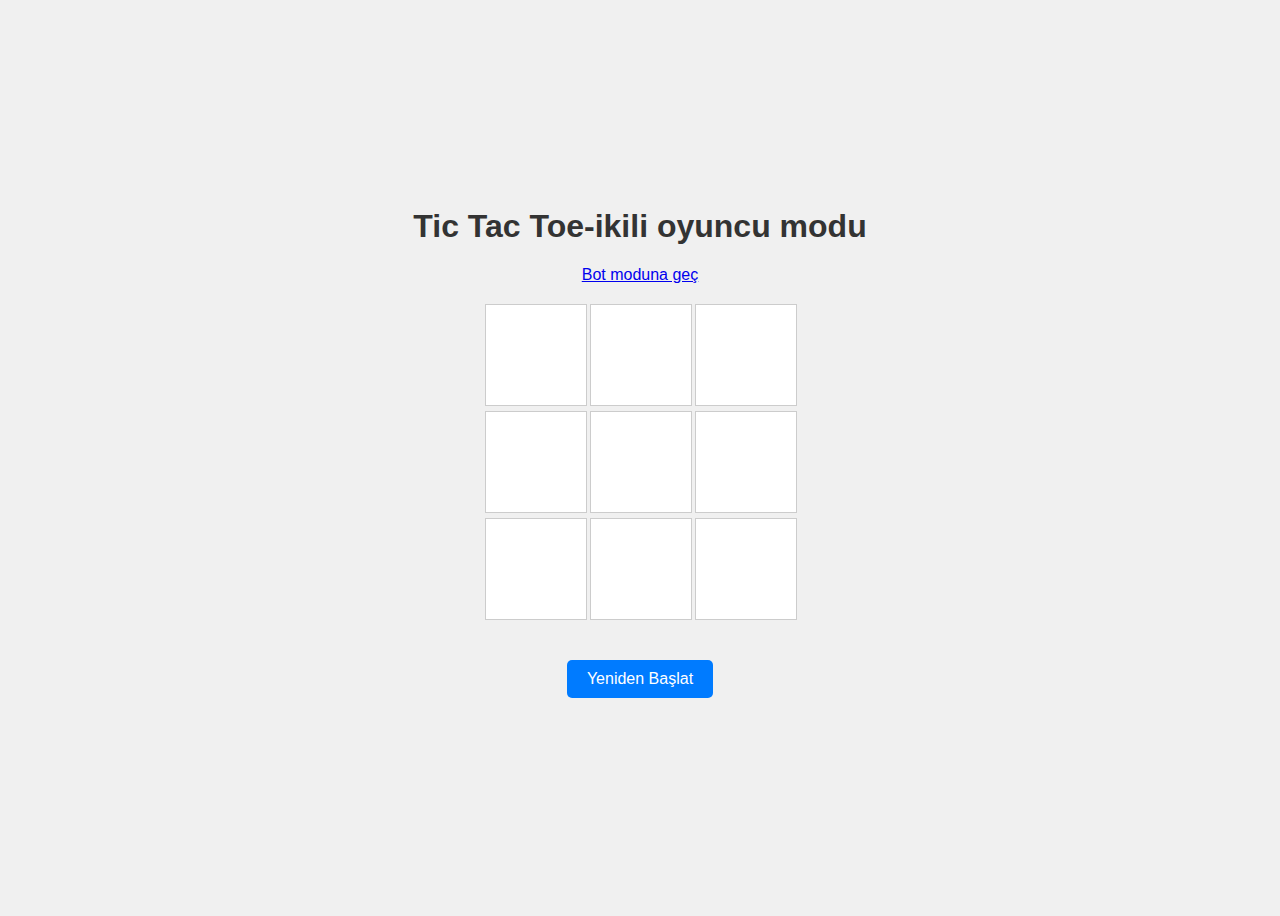
==== index.html @ e7d64960 "Add files via upload" ====
<!DOCTYPE html>
<html lang="tr">
<head>
<meta charset="UTF-8">
<meta name="viewport" content="width=device-width, initial-scale=1.0">
<title>Tic Tac Toe</title>
<link rel="stylesheet" href="style.css">
</head>
<body>
<div class="container">
  <h1>Tic Tac Toe-ikili oyuncu modu</h1>
  <a href="index2.html">Bot moduna geç</a>
  
  <div id="board" class="board">
    <div class="cell" onclick="handleClick(0)"></div>
    <div class="cell" onclick="handleClick(1)"></div>
    <div class="cell" onclick="handleClick(2)"></div>
    <div class="cell" onclick="handleClick(3)"></div>
    <div class="cell" onclick="handleClick(4)"></div>
    <div class="cell" onclick="handleClick(5)"></div>
    <div class="cell" onclick="handleClick(6)"></div>
    <div class="cell" onclick="handleClick(7)"></div>
    <div class="cell" onclick="handleClick(8)"></div>
  </div>
  <button onclick="resetGame()">Yeniden Başlat</button>
  <p id="message"></p>
</div>
<script src="script.js"></script>
</body>
</html>
---- style.css ----
body {
  background-color: #f0f0f0;
  font-family: 'Arial', sans-serif;
}

.container {
  text-align: center;
  display: flex;
  flex-direction: column;
  justify-content: center;
  align-items: center;
  height: 100vh;
}

h1 {
  color: #333;
}

.board {
  display: grid;
  grid-template-columns: repeat(3, 100px);
  gap: 5px;
  margin: 20px auto;
}

.cell {
  width: 100px;
  height: 100px;
  border: 1px solid #ccc;
  display: flex;
  justify-content: center;
  align-items: center;
  font-size: 36px;
  cursor: pointer;
  background-color: #fff;
}

.cell:hover {
  background-color: #ddd;
}

button {
  margin-top: 20px;
  padding: 10px 20px;
  font-size: 16px;
  cursor: pointer;
  background-color: #007bff;
  color: #fff;
  border: none;
  border-radius: 5px;
}

button:hover {
  background-color: #0056b3;
}
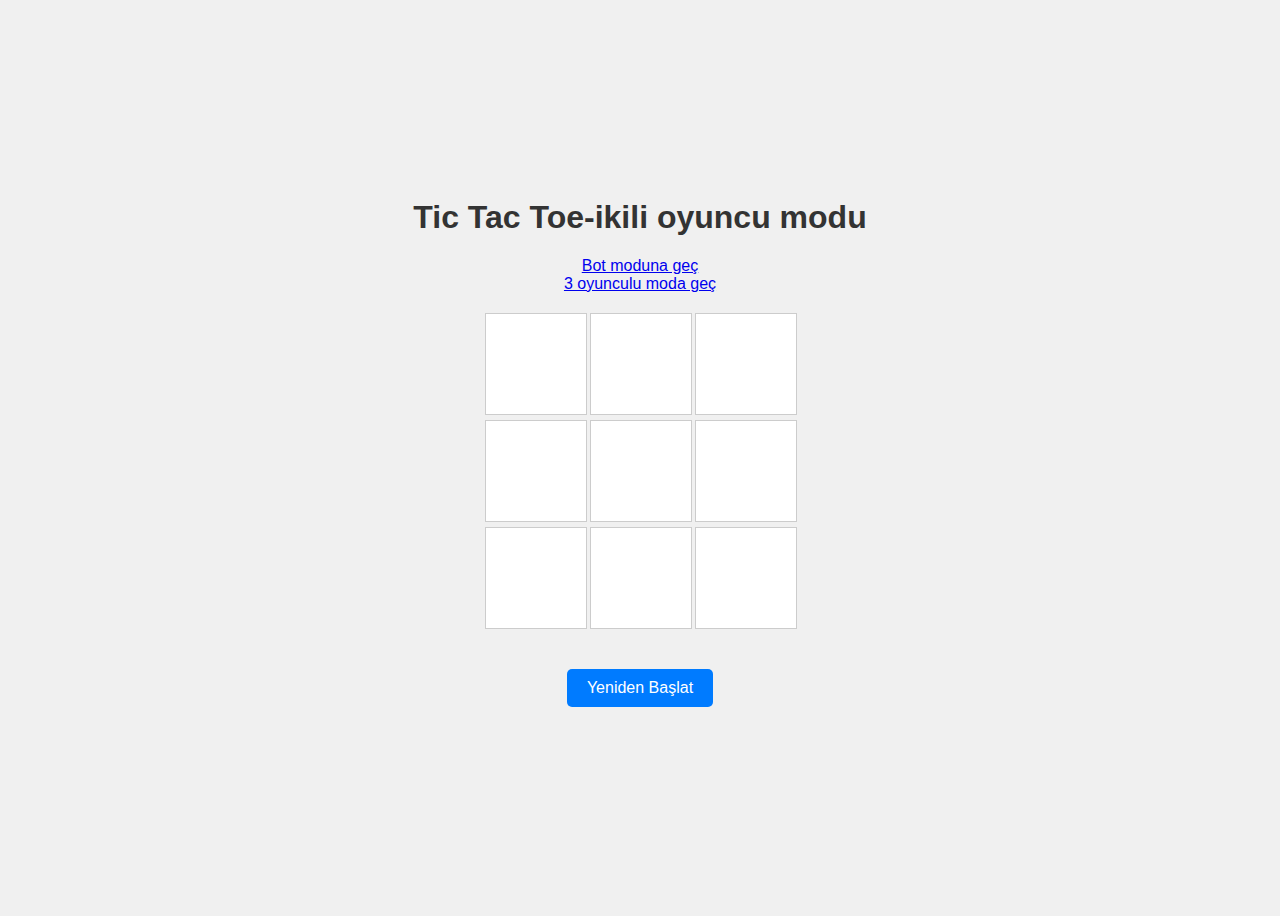
==== commit a8f00776: "Update index.html" ====
--- a/index.html
+++ b/index.html
@@ -10,6 +10,8 @@
 <div class="container">
   <h1>Tic Tac Toe-ikili oyuncu modu</h1>
   <a href="index2.html">Bot moduna geç</a>
+  <a href="index3.html">3 oyunculu moda geç</a>
+ 
   
   <div id="board" class="board">
     <div class="cell" onclick="handleClick(0)"></div>
@@ -27,4 +29,4 @@
 </div>
 <script src="script.js"></script>
 </body>
-</html>+</html>
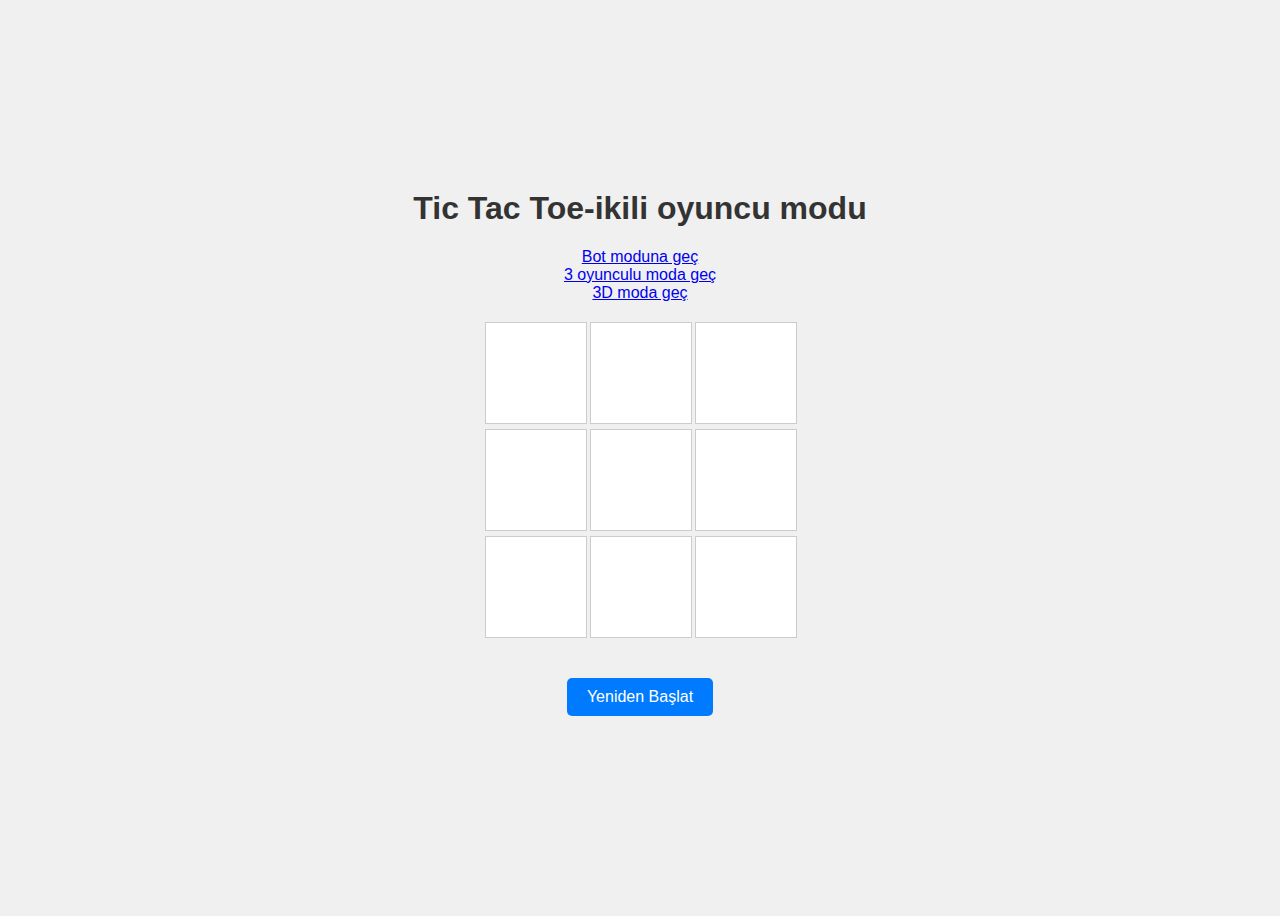
==== commit 8a58f82e: "Update index.html" ====
--- a/index.html
+++ b/index.html
@@ -11,6 +11,8 @@
   <h1>Tic Tac Toe-ikili oyuncu modu</h1>
   <a href="index2.html">Bot moduna geç</a>
   <a href="index3.html">3 oyunculu moda geç</a>
+  <a href="index4.html">3D moda geç</a>
+  
  
   
   <div id="board" class="board">
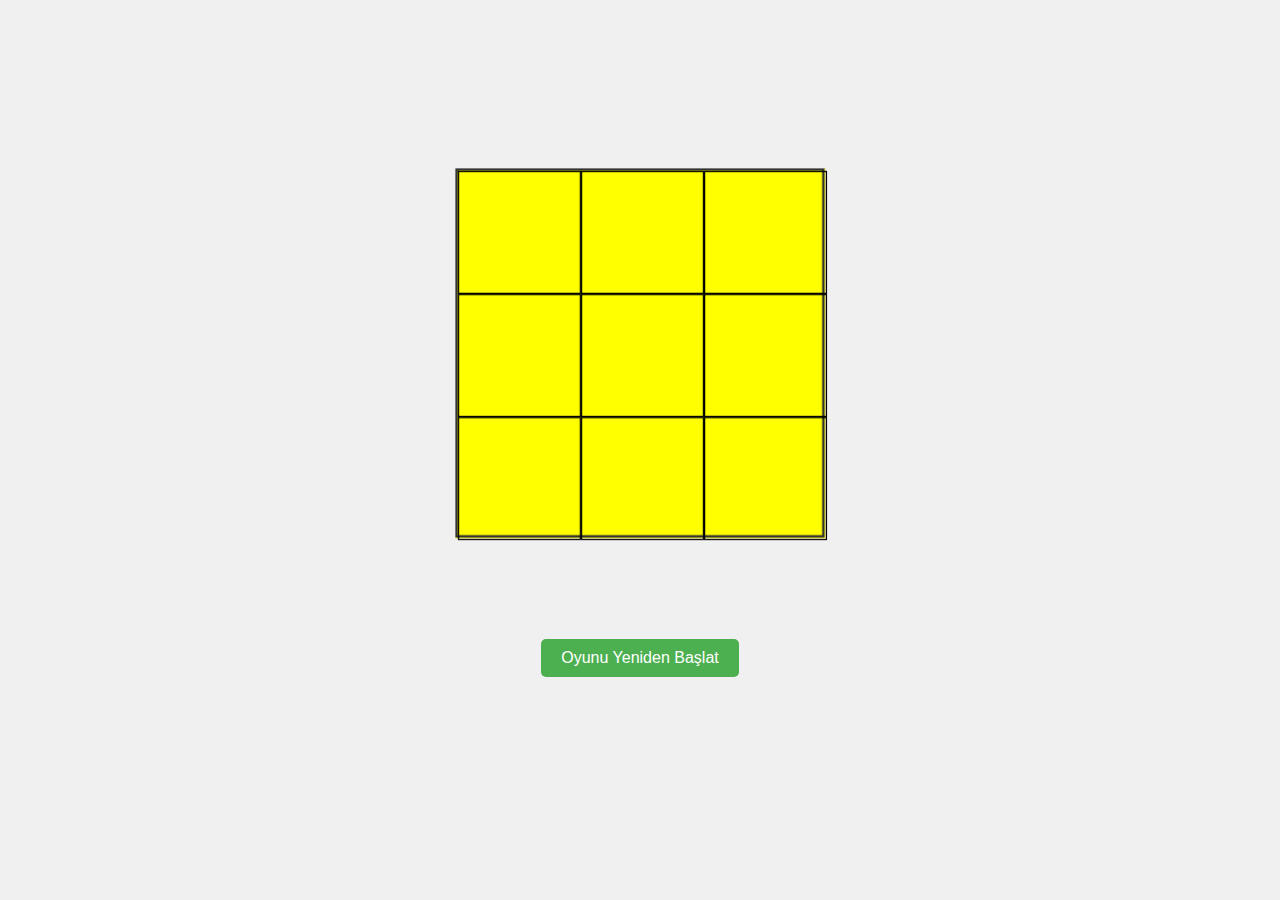
==== commit 31c0bd8c: "Add files via upload" ====
--- a/index.html
+++ b/index.html
@@ -1,34 +1,428 @@
 <!DOCTYPE html>
-<html lang="tr">
+<html lang="en">
 <head>
-<meta charset="UTF-8">
-<meta name="viewport" content="width=device-width, initial-scale=1.0">
-<title>Tic Tac Toe</title>
-<link rel="stylesheet" href="style.css">
+    <meta charset="UTF-8">
+    <meta name="viewport" content="width=device-width, initial-scale=1.0">
+    <title>Dynamic 3D Tic-Tac-Toe Cube</title>
+    <style>
+        
+  body {
+            font-family: Arial, sans-serif;
+            display: flex;
+            justify-content: center;
+            align-items: center;
+            height: 100vh;
+            margin: 0;
+            background-color: #f0f0f0;
+            perspective: 800px;
+            flex-direction: column; /* İçeriği dikey olarak merkeze hizala */
+        }
+
+        .cube-container {
+            width: 300px;
+            height: 300px;
+            position: relative;
+            perspective: 800px;
+            margin-bottom: 100px;
+        }
+
+        .cube {
+            width: 100%;
+            height: 100%;
+            position: absolute;
+            transform-style: preserve-3d;
+            transform-origin: center;
+        }
+
+        .cube-face {
+            width: 300px;
+            height: 300px;
+            position: absolute;
+            border: 2px solid #333;
+            box-sizing: border-box;
+            display: grid;
+            grid-template-columns: repeat(3, 1fr);
+            grid-template-rows: repeat(3, 1fr);
+            font-size: 48px;
+            background-color: rgba(255, 255, 255, 0.7);
+            backface-visibility: hidden;
+            transform-style: preserve-3d;
+        }
+
+        .front  { transform: translateZ(150px); }
+        .back   { transform: rotateY(180deg) translateZ(150px); }
+        .top    { transform: rotateX(90deg) translateZ(150px); }
+        .bottom { transform: rotateX(-90deg) translateZ(150px); }
+        .left   { transform: rotateY(-90deg) translateZ(150px); }
+        .right  { transform: rotateY(90deg) translateZ(150px); }
+
+        .cell {
+            display: flex;
+            justify-content: center;
+            align-items: center;
+            border: 1px solid black;
+            cursor: pointer;
+            font-size: 36px;
+            height: 98px;
+            width: 98px;
+        }
+
+        .front { background-color: yellow; }
+        .back { background-color: blue; }
+        .top { background-color: green; }
+        .bottom { background-color: orange; }
+        .left { background-color: pink; }
+        .right { background-color: purple; }
+
+        /* P elementi ve buton için stil */
+        #result {
+            text-align: center;
+            margin-top: 20px;
+        }
+
+        button {
+            padding: 10px 20px;
+            font-size: 16px;
+            cursor: pointer;
+            background-color: #4CAF50;
+            color: white;
+            border: none;
+            border-radius: 5px;
+            margin-bottom: 20px; /* Butonun altına boşluk bırak */
+        }
+
+        button:hover {
+            background-color: #45a049;
+        }
+    </style>
 </head>
 <body>
-<div class="container">
-  <h1>Tic Tac Toe-ikili oyuncu modu</h1>
-  <a href="index2.html">Bot moduna geç</a>
-  <a href="index3.html">3 oyunculu moda geç</a>
-  <a href="index4.html">3D moda geç</a>
+    <div class="cube-container">
+        <div class="cube" id="myCube">
+            <div class="cube-face front"></div>
+            <div class="cube-face back"></div>
+            <div class="cube-face top"></div>
+            <div class="cube-face bottom"></div>
+            <div class="cube-face left"></div>
+            <div class="cube-face right"></div>
+        </div>
+    </div>
+  <p id="result"></p>
   
- 
-  
-  <div id="board" class="board">
-    <div class="cell" onclick="handleClick(0)"></div>
-    <div class="cell" onclick="handleClick(1)"></div>
-    <div class="cell" onclick="handleClick(2)"></div>
-    <div class="cell" onclick="handleClick(3)"></div>
-    <div class="cell" onclick="handleClick(4)"></div>
-    <div class="cell" onclick="handleClick(5)"></div>
-    <div class="cell" onclick="handleClick(6)"></div>
-    <div class="cell" onclick="handleClick(7)"></div>
-    <div class="cell" onclick="handleClick(8)"></div>
-  </div>
-  <button onclick="resetGame()">Yeniden Başlat</button>
-  <p id="message"></p>
-</div>
-<script src="script.js"></script>
+<button onclick="restartGame()">Oyunu Yeniden Başlat</button>
+    <script>
+      // Her yüzün içine 3x3'lük bir tahta oluştur
+    let faces = document.querySelectorAll('.cube-face');
+    faces.forEach(face => {
+        for (let i = 0; i < 3; i++) {
+            const row = document.createElement('div');
+            row.className = 'row';
+            for (let j = 0; j < 3; j++) {
+                const cell = document.createElement('div');
+                cell.className = 'cell';
+                cell.dataset.row = i;
+                cell.dataset.col = j;
+              cell.style.height="98px"
+              cell.style.width="98px"
+                cell.textContent = ''; // İlk başta hücreler boş olacak
+                row.appendChild(cell);
+            }
+            face.appendChild(row);
+        }
+    });
+// Tictactoe oyun tahtası (3x3x3'lük küp)
+// Tictactoe oyun tahtası (3 boyutlu küp)
+      let resultp = document.getElementById("result");
+let board = [
+  [
+    ['', '', ''], // Yüz 1, 1. satır
+    ['', '', ''],
+    ['', '', '']
+  ],
+  [
+    ['', '', ''], // Yüz 2, 1. satır
+    ['', '', ''],
+    ['', '', '']
+  ],
+  [
+    ['', '', ''], // Yüz 3, 1. satır
+    ['', '', ''],
+    ['', '', '']
+  ],
+  [
+    ['', '', ''], // Yüz 4, 1. satır
+    ['', '', ''],
+    ['', '', '']
+  ],
+  [
+    ['', '', ''], // Yüz 5, 1. satır
+    ['', '', ''],
+    ['', '', '']
+  ],
+  [
+    ['', '', ''], // Yüz 6, 1. satır
+    ['', '', ''],
+    ['', '', '']
+  ]
+];
+
+
+
+
+// Oyuncuları temsil eden taşlar
+let currentplayer = 'X';
+
+function checkWinner(player) {
+  // 6 yüz için döngü
+  for (let faceIndex = 0; faceIndex < 6; faceIndex++) {
+    // Her yüz için sırayla satır ve sütun kontrolü
+    for (let row = 0; row < 3; row++) {
+      for (let col = 0; col < 3; col++) {
+        // Yatay kontrol
+        if (board[faceIndex][row][0] === player && 
+            board[faceIndex][row][1] === player &&
+            board[faceIndex][row][2] === player) {
+          return true; // Kazanma durumu
+        }
+
+        // Dikey kontrol
+        if (board[faceIndex][0][col] === player && 
+            board[faceIndex][1][col] === player &&
+            board[faceIndex][2][col] === player) {
+          return true; // Kazanma durumu
+        }
+
+        // Derinlik kontrol
+        if (board[faceIndex][0][0] === player && 
+            board[faceIndex][1][0] === player &&
+            board[faceIndex][2][0] === player) {
+          return true; // Kazanma durumu
+        }
+      }
+    }
+
+    // Çapraz kontrol
+    if (board[faceIndex][0][0] === player && 
+        board[faceIndex][1][1] === player &&
+        board[faceIndex][2][2] === player) {
+      return true; // Kazanma durumu
+    }
+
+    if (board[faceIndex][0][2] === player && 
+        board[faceIndex][1][1] === player &&
+        board[faceIndex][2][0] === player) {
+      return true; // Kazanma durumu
+    }
+
+    // 6 yüz için kontrol edildikten sonra diğer yüzleri kontrol et
+    // ... (Mevcut kod bloğu) ... 
+
+// İki yüz kombinasyonlarını kontrol et
+const adjacentFaces = [
+  [0, 1], [0, 4], [0, 5], [1, 2], [1, 3], [2, 5], [3, 5], [4, 2] // Her iki rakam, iki farklı yüzü temsil ediyor
+];
+
+// İki yüz için döngü
+for (const pair of adjacentFaces) {
+  const face1 = pair[0];
+  const face2 = pair[1];
+
+  // İki yüz için sırayla satır ve sütun kontrol et
+  for (let row = 0; row < 3; row++) {
+    for (let col = 0; col < 3; col++) {
+      // Yatay kontrol (her yüz için ayrı ayrı)
+      if (board[face1][row][col] === player && board[face2][row][col] === player &&
+          board[face1][row][col+1] === player && board[face2][row][col+1] === player &&
+          board[face1][row][col+2] === player && board[face2][row][col+2] === player) {
+        return true; // Kazanma durumu
+      }
+
+      // Dikey kontrol (her yüz için ayrı ayrı)
+      if (board[face1][row][col] === player && board[face2][row][col] === player &&
+          board[face1][row+1][col] === player && board[face2][row+1][col] === player &&
+          board[face1][row+2][col] === player && board[face2][row+2][col] === player) {
+        return true; // Kazanma durumu
+      }
+
+      // Derinlik kontrol (her yüz için ayrı ayrı)
+      if (board[face1][row][col] === player && board[face2][row][col] === player &&
+          board[face1][row][col+1] === player && board[face2][row][col+1] === player &&
+          board[face1][row][col+2] === player && board[face2][row][col+2] === player) {
+        return true; // Kazanma durumu
+      }
+    }
+  }
+}
+
+// ... (Mevcut kod bloğu) ...
+  }
+
+  // Kazanan yoksa
+  return false;
+}
+
+// Tıklama olayını dinleyen fonksiyon
+// Tıklama olayını dinleyen fonksiyon
+// Beraberlik durumunu kontrol eden fonksiyon
+function checkDraw() {
+    // Tüm hücreleri kontrol et
+    let isDraw = true;
+    for (let yuz = 0; yuz < 6; yuz++) {
+        for (let i = 0; i < 3; i++) {
+            for (let j = 0; j < 3; j++) {
+                if (board[yuz][i][j] === "") {
+                    isDraw = false;
+                    break; // Boş hücre bulundu, beraberlik yok
+                }
+            }
+            if (!isDraw) {
+                break;
+            }
+        }
+        if (!isDraw) {
+            break;
+        }
+    }
+
+    if (isDraw) {
+        resultp.textContent = `Oyun berabere!`;
+        cells.forEach(cell => {
+            cell.removeEventListener('click', tiklama);
+        });
+        return true; // Oyun berabere
+    }
+
+    return false; // Oyun devam ediyor
+}
+
+// Tıklama olayını dinleyen fonksiyon
+function tiklama(event) {
+    const cell = event.target; // Tıklanan hücreyi al
+
+    // Hücrenin bulunduğu satır ve sütun bilgilerini al
+    const row = parseInt(cell.dataset.row);
+    const col = parseInt(cell.dataset.col);
+
+    // Hücrenin bulunduğu yüzü (face) bilgisini al
+    const face = cell.parentElement.parentElement;
+    const faceIndex = Array.from(face.parentNode.children).indexOf(face);
+
+    // Hücrenin içinde bulunduğu yüzün indeksini yüz (face) olarak al
+    const yuz = faceIndex;
+
+    // Hücre boş mu kontrol et
+    if (board[yuz][row][col] === "") {
+        board[yuz][row][col] = currentplayer; // Hücre boşsa X atama
+
+        // Hücre içeriğini güncelle (X simgesini göster)
+        cell.textContent = currentplayer;
+        cell.style.color = 'white'; // X rengini mavi yapabilirsiniz, istediğiniz rengi seçebilirsiniz
+        
+        // Kazananı kontrol et
+        if (checkWinner(currentplayer)) {
+            resultp.textContent = `Oyuncu ${currentplayer} kazandı!`;
+            cells.forEach(cell => {
+                cell.removeEventListener('click', tiklama);
+            });
+            return; // Oyunu durdur
+        }
+
+        // Beraberlik kontrolü
+        if (checkDraw()) {
+            return; // Oyunu durdur
+        }
+
+        // Sıradaki oyuncuyu değiştir
+        currentplayer = currentplayer === 'X' ? 'O' : 'X';
+        resultp.textContent = `Oyuncu ${currentplayer} hamlesini yapıyor`;
+    }
+}
+
+// Tüm hücrelere tıklama olayı için event listener ekleme
+const cells = document.querySelectorAll('.cell');
+cells.forEach(cell => {
+    cell.addEventListener('click', tiklama);
+});
+      // Yeniden başlatma (restart) fonksiyonu
+function restartGame() {
+    // Oyun tahtasını sıfırla (board'u temizle)
+    board = [
+        [['', '', ''], ['', '', ''], ['', '', '']], // Yüz 1
+        [['', '', ''], ['', '', ''], ['', '', '']], // Yüz 2
+        [['', '', ''], ['', '', ''], ['', '', '']], // Yüz 3
+        [['', '', ''], ['', '', ''], ['', '', '']], // Yüz 4
+        [['', '', ''], ['', '', ''], ['', '', '']], // Yüz 5
+        [['', '', ''], ['', '', ''], ['', '', '']]  // Yüz 6
+    ];
+
+    // Tüm hücreleri temizle (text içeriğini boşalt)
+    cells.forEach(cell => {
+        cell.textContent = '';
+        cell.style.color = ''; // Renk stilini sıfırla
+    });
+
+    // Tüm hücrelere tıklama olaylarını yeniden ekle
+    cells.forEach(cell => {
+        cell.addEventListener('click', tiklama);
+    });
+
+    // Oyuncu sırasını başlangıç durumuna (X) geri getir
+    currentplayer = 'X';
+}
+      const cube = document.querySelector('.cube');
+        let lastX = 0;
+        let lastY = 0;
+
+        // Fare tekerleği (wheel) olayını dinleyen fonksiyon
+        function handleWheel(event) {
+            const deltaY = event.deltaY;
+            const deltaX = event.deltaX;
+
+            // Yatay eksende dönüş (sağa/sola kaydırma)
+            if (deltaX !== 0) {
+                cube.style.transform += `rotateY(${deltaX}deg)`;
+            }
+            // Dikey eksende dönüş (yukarı/aşağı kaydırma)
+            if (deltaY !== 0) {
+                cube.style.transform += `rotateX(${-deltaY}deg)`;
+            }
+        }
+
+        // Dokunmatik ekran parmak kaydırma (touchmove) olayını dinleyen fonksiyon
+        function handleTouchMove(event) {
+            const currentX = event.touches[0].clientX;
+            const currentY = event.touches[0].clientY;
+
+            // Yatay eksende dönüş (sağa/sola kaydırma)
+            const deltaX = currentX - lastX;
+            if (deltaX !== 0) {
+                cube.style.transform += `rotateY(${deltaX}deg)`;
+            }
+
+            // Dikey eksende dönüş (yukarı/aşağı kaydırma)
+            const deltaY = currentY - lastY;
+            if (deltaY !== 0) {
+                cube.style.transform += `rotateX(${-deltaY}deg)`;
+            }
+
+            // Son konumu güncelle
+            lastX = currentX;
+            lastY = currentY;
+        }
+
+        // Fare tekerleği (wheel) olayını dinleyen event listener ekleme
+        document.addEventListener('wheel', handleWheel);
+
+        // Dokunmatik ekran parmak kaydırma (touchmove) olayını dinleyen event listener ekleme
+        document.addEventListener('touchmove', handleTouchMove);
+
+        // Dokunmatik ekran parmak kaldırma (touchend) olayını dinleyen event listener ekleme
+        document.addEventListener('touchend', () => {
+            // Son konumu sıfırla
+            lastX = 0;
+            lastY = 0;
+        });
+
+    </script>
 </body>
-</html>
+</html>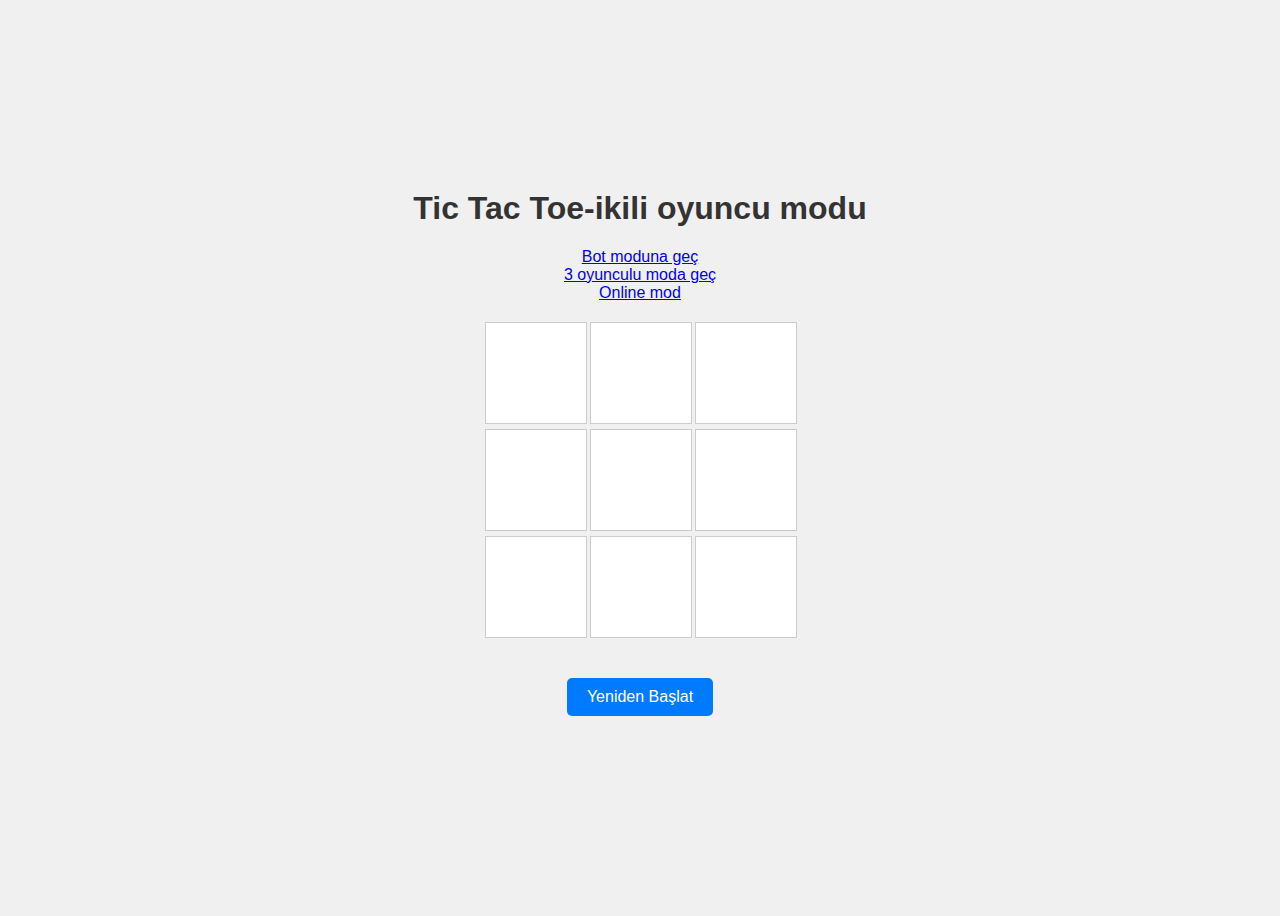
==== commit 8d5746e9: "Add files via upload" ====
--- a/index.html
+++ b/index.html
@@ -1,428 +1,32 @@
 <!DOCTYPE html>
-<html lang="en">
+<html lang="tr">
 <head>
-    <meta charset="UTF-8">
-    <meta name="viewport" content="width=device-width, initial-scale=1.0">
-    <title>Dynamic 3D Tic-Tac-Toe Cube</title>
-    <style>
-        
-  body {
-            font-family: Arial, sans-serif;
-            display: flex;
-            justify-content: center;
-            align-items: center;
-            height: 100vh;
-            margin: 0;
-            background-color: #f0f0f0;
-            perspective: 800px;
-            flex-direction: column; /* İçeriği dikey olarak merkeze hizala */
-        }
-
-        .cube-container {
-            width: 300px;
-            height: 300px;
-            position: relative;
-            perspective: 800px;
-            margin-bottom: 100px;
-        }
-
-        .cube {
-            width: 100%;
-            height: 100%;
-            position: absolute;
-            transform-style: preserve-3d;
-            transform-origin: center;
-        }
-
-        .cube-face {
-            width: 300px;
-            height: 300px;
-            position: absolute;
-            border: 2px solid #333;
-            box-sizing: border-box;
-            display: grid;
-            grid-template-columns: repeat(3, 1fr);
-            grid-template-rows: repeat(3, 1fr);
-            font-size: 48px;
-            background-color: rgba(255, 255, 255, 0.7);
-            backface-visibility: hidden;
-            transform-style: preserve-3d;
-        }
-
-        .front  { transform: translateZ(150px); }
-        .back   { transform: rotateY(180deg) translateZ(150px); }
-        .top    { transform: rotateX(90deg) translateZ(150px); }
-        .bottom { transform: rotateX(-90deg) translateZ(150px); }
-        .left   { transform: rotateY(-90deg) translateZ(150px); }
-        .right  { transform: rotateY(90deg) translateZ(150px); }
-
-        .cell {
-            display: flex;
-            justify-content: center;
-            align-items: center;
-            border: 1px solid black;
-            cursor: pointer;
-            font-size: 36px;
-            height: 98px;
-            width: 98px;
-        }
-
-        .front { background-color: yellow; }
-        .back { background-color: blue; }
-        .top { background-color: green; }
-        .bottom { background-color: orange; }
-        .left { background-color: pink; }
-        .right { background-color: purple; }
-
-        /* P elementi ve buton için stil */
-        #result {
-            text-align: center;
-            margin-top: 20px;
-        }
-
-        button {
-            padding: 10px 20px;
-            font-size: 16px;
-            cursor: pointer;
-            background-color: #4CAF50;
-            color: white;
-            border: none;
-            border-radius: 5px;
-            margin-bottom: 20px; /* Butonun altına boşluk bırak */
-        }
-
-        button:hover {
-            background-color: #45a049;
-        }
-    </style>
+<meta charset="UTF-8">
+<meta name="viewport" content="width=device-width, initial-scale=1.0">
+<title>Tic Tac Toe</title>
+<link rel="stylesheet" href="style.css">
 </head>
 <body>
-    <div class="cube-container">
-        <div class="cube" id="myCube">
-            <div class="cube-face front"></div>
-            <div class="cube-face back"></div>
-            <div class="cube-face top"></div>
-            <div class="cube-face bottom"></div>
-            <div class="cube-face left"></div>
-            <div class="cube-face right"></div>
-        </div>
-    </div>
-  <p id="result"></p>
+<div class="container">
+  <h1>Tic Tac Toe-ikili oyuncu modu</h1>
+  <a href="index2.html">Bot moduna geç</a>
+  <a href="index3.html"> 3 oyunculu moda geç</a>
+  <a href="client.html">Online mod</a>
   
-<button onclick="restartGame()">Oyunu Yeniden Başlat</button>
-    <script>
-      // Her yüzün içine 3x3'lük bir tahta oluştur
-    let faces = document.querySelectorAll('.cube-face');
-    faces.forEach(face => {
-        for (let i = 0; i < 3; i++) {
-            const row = document.createElement('div');
-            row.className = 'row';
-            for (let j = 0; j < 3; j++) {
-                const cell = document.createElement('div');
-                cell.className = 'cell';
-                cell.dataset.row = i;
-                cell.dataset.col = j;
-              cell.style.height="98px"
-              cell.style.width="98px"
-                cell.textContent = ''; // İlk başta hücreler boş olacak
-                row.appendChild(cell);
-            }
-            face.appendChild(row);
-        }
-    });
-// Tictactoe oyun tahtası (3x3x3'lük küp)
-// Tictactoe oyun tahtası (3 boyutlu küp)
-      let resultp = document.getElementById("result");
-let board = [
-  [
-    ['', '', ''], // Yüz 1, 1. satır
-    ['', '', ''],
-    ['', '', '']
-  ],
-  [
-    ['', '', ''], // Yüz 2, 1. satır
-    ['', '', ''],
-    ['', '', '']
-  ],
-  [
-    ['', '', ''], // Yüz 3, 1. satır
-    ['', '', ''],
-    ['', '', '']
-  ],
-  [
-    ['', '', ''], // Yüz 4, 1. satır
-    ['', '', ''],
-    ['', '', '']
-  ],
-  [
-    ['', '', ''], // Yüz 5, 1. satır
-    ['', '', ''],
-    ['', '', '']
-  ],
-  [
-    ['', '', ''], // Yüz 6, 1. satır
-    ['', '', ''],
-    ['', '', '']
-  ]
-];
-
-
-
-
-// Oyuncuları temsil eden taşlar
-let currentplayer = 'X';
-
-function checkWinner(player) {
-  // 6 yüz için döngü
-  for (let faceIndex = 0; faceIndex < 6; faceIndex++) {
-    // Her yüz için sırayla satır ve sütun kontrolü
-    for (let row = 0; row < 3; row++) {
-      for (let col = 0; col < 3; col++) {
-        // Yatay kontrol
-        if (board[faceIndex][row][0] === player && 
-            board[faceIndex][row][1] === player &&
-            board[faceIndex][row][2] === player) {
-          return true; // Kazanma durumu
-        }
-
-        // Dikey kontrol
-        if (board[faceIndex][0][col] === player && 
-            board[faceIndex][1][col] === player &&
-            board[faceIndex][2][col] === player) {
-          return true; // Kazanma durumu
-        }
-
-        // Derinlik kontrol
-        if (board[faceIndex][0][0] === player && 
-            board[faceIndex][1][0] === player &&
-            board[faceIndex][2][0] === player) {
-          return true; // Kazanma durumu
-        }
-      }
-    }
-
-    // Çapraz kontrol
-    if (board[faceIndex][0][0] === player && 
-        board[faceIndex][1][1] === player &&
-        board[faceIndex][2][2] === player) {
-      return true; // Kazanma durumu
-    }
-
-    if (board[faceIndex][0][2] === player && 
-        board[faceIndex][1][1] === player &&
-        board[faceIndex][2][0] === player) {
-      return true; // Kazanma durumu
-    }
-
-    // 6 yüz için kontrol edildikten sonra diğer yüzleri kontrol et
-    // ... (Mevcut kod bloğu) ... 
-
-// İki yüz kombinasyonlarını kontrol et
-const adjacentFaces = [
-  [0, 1], [0, 4], [0, 5], [1, 2], [1, 3], [2, 5], [3, 5], [4, 2] // Her iki rakam, iki farklı yüzü temsil ediyor
-];
-
-// İki yüz için döngü
-for (const pair of adjacentFaces) {
-  const face1 = pair[0];
-  const face2 = pair[1];
-
-  // İki yüz için sırayla satır ve sütun kontrol et
-  for (let row = 0; row < 3; row++) {
-    for (let col = 0; col < 3; col++) {
-      // Yatay kontrol (her yüz için ayrı ayrı)
-      if (board[face1][row][col] === player && board[face2][row][col] === player &&
-          board[face1][row][col+1] === player && board[face2][row][col+1] === player &&
-          board[face1][row][col+2] === player && board[face2][row][col+2] === player) {
-        return true; // Kazanma durumu
-      }
-
-      // Dikey kontrol (her yüz için ayrı ayrı)
-      if (board[face1][row][col] === player && board[face2][row][col] === player &&
-          board[face1][row+1][col] === player && board[face2][row+1][col] === player &&
-          board[face1][row+2][col] === player && board[face2][row+2][col] === player) {
-        return true; // Kazanma durumu
-      }
-
-      // Derinlik kontrol (her yüz için ayrı ayrı)
-      if (board[face1][row][col] === player && board[face2][row][col] === player &&
-          board[face1][row][col+1] === player && board[face2][row][col+1] === player &&
-          board[face1][row][col+2] === player && board[face2][row][col+2] === player) {
-        return true; // Kazanma durumu
-      }
-    }
-  }
-}
-
-// ... (Mevcut kod bloğu) ...
-  }
-
-  // Kazanan yoksa
-  return false;
-}
-
-// Tıklama olayını dinleyen fonksiyon
-// Tıklama olayını dinleyen fonksiyon
-// Beraberlik durumunu kontrol eden fonksiyon
-function checkDraw() {
-    // Tüm hücreleri kontrol et
-    let isDraw = true;
-    for (let yuz = 0; yuz < 6; yuz++) {
-        for (let i = 0; i < 3; i++) {
-            for (let j = 0; j < 3; j++) {
-                if (board[yuz][i][j] === "") {
-                    isDraw = false;
-                    break; // Boş hücre bulundu, beraberlik yok
-                }
-            }
-            if (!isDraw) {
-                break;
-            }
-        }
-        if (!isDraw) {
-            break;
-        }
-    }
-
-    if (isDraw) {
-        resultp.textContent = `Oyun berabere!`;
-        cells.forEach(cell => {
-            cell.removeEventListener('click', tiklama);
-        });
-        return true; // Oyun berabere
-    }
-
-    return false; // Oyun devam ediyor
-}
-
-// Tıklama olayını dinleyen fonksiyon
-function tiklama(event) {
-    const cell = event.target; // Tıklanan hücreyi al
-
-    // Hücrenin bulunduğu satır ve sütun bilgilerini al
-    const row = parseInt(cell.dataset.row);
-    const col = parseInt(cell.dataset.col);
-
-    // Hücrenin bulunduğu yüzü (face) bilgisini al
-    const face = cell.parentElement.parentElement;
-    const faceIndex = Array.from(face.parentNode.children).indexOf(face);
-
-    // Hücrenin içinde bulunduğu yüzün indeksini yüz (face) olarak al
-    const yuz = faceIndex;
-
-    // Hücre boş mu kontrol et
-    if (board[yuz][row][col] === "") {
-        board[yuz][row][col] = currentplayer; // Hücre boşsa X atama
-
-        // Hücre içeriğini güncelle (X simgesini göster)
-        cell.textContent = currentplayer;
-        cell.style.color = 'white'; // X rengini mavi yapabilirsiniz, istediğiniz rengi seçebilirsiniz
-        
-        // Kazananı kontrol et
-        if (checkWinner(currentplayer)) {
-            resultp.textContent = `Oyuncu ${currentplayer} kazandı!`;
-            cells.forEach(cell => {
-                cell.removeEventListener('click', tiklama);
-            });
-            return; // Oyunu durdur
-        }
-
-        // Beraberlik kontrolü
-        if (checkDraw()) {
-            return; // Oyunu durdur
-        }
-
-        // Sıradaki oyuncuyu değiştir
-        currentplayer = currentplayer === 'X' ? 'O' : 'X';
-        resultp.textContent = `Oyuncu ${currentplayer} hamlesini yapıyor`;
-    }
-}
-
-// Tüm hücrelere tıklama olayı için event listener ekleme
-const cells = document.querySelectorAll('.cell');
-cells.forEach(cell => {
-    cell.addEventListener('click', tiklama);
-});
-      // Yeniden başlatma (restart) fonksiyonu
-function restartGame() {
-    // Oyun tahtasını sıfırla (board'u temizle)
-    board = [
-        [['', '', ''], ['', '', ''], ['', '', '']], // Yüz 1
-        [['', '', ''], ['', '', ''], ['', '', '']], // Yüz 2
-        [['', '', ''], ['', '', ''], ['', '', '']], // Yüz 3
-        [['', '', ''], ['', '', ''], ['', '', '']], // Yüz 4
-        [['', '', ''], ['', '', ''], ['', '', '']], // Yüz 5
-        [['', '', ''], ['', '', ''], ['', '', '']]  // Yüz 6
-    ];
-
-    // Tüm hücreleri temizle (text içeriğini boşalt)
-    cells.forEach(cell => {
-        cell.textContent = '';
-        cell.style.color = ''; // Renk stilini sıfırla
-    });
-
-    // Tüm hücrelere tıklama olaylarını yeniden ekle
-    cells.forEach(cell => {
-        cell.addEventListener('click', tiklama);
-    });
-
-    // Oyuncu sırasını başlangıç durumuna (X) geri getir
-    currentplayer = 'X';
-}
-      const cube = document.querySelector('.cube');
-        let lastX = 0;
-        let lastY = 0;
-
-        // Fare tekerleği (wheel) olayını dinleyen fonksiyon
-        function handleWheel(event) {
-            const deltaY = event.deltaY;
-            const deltaX = event.deltaX;
-
-            // Yatay eksende dönüş (sağa/sola kaydırma)
-            if (deltaX !== 0) {
-                cube.style.transform += `rotateY(${deltaX}deg)`;
-            }
-            // Dikey eksende dönüş (yukarı/aşağı kaydırma)
-            if (deltaY !== 0) {
-                cube.style.transform += `rotateX(${-deltaY}deg)`;
-            }
-        }
-
-        // Dokunmatik ekran parmak kaydırma (touchmove) olayını dinleyen fonksiyon
-        function handleTouchMove(event) {
-            const currentX = event.touches[0].clientX;
-            const currentY = event.touches[0].clientY;
-
-            // Yatay eksende dönüş (sağa/sola kaydırma)
-            const deltaX = currentX - lastX;
-            if (deltaX !== 0) {
-                cube.style.transform += `rotateY(${deltaX}deg)`;
-            }
-
-            // Dikey eksende dönüş (yukarı/aşağı kaydırma)
-            const deltaY = currentY - lastY;
-            if (deltaY !== 0) {
-                cube.style.transform += `rotateX(${-deltaY}deg)`;
-            }
-
-            // Son konumu güncelle
-            lastX = currentX;
-            lastY = currentY;
-        }
-
-        // Fare tekerleği (wheel) olayını dinleyen event listener ekleme
-        document.addEventListener('wheel', handleWheel);
-
-        // Dokunmatik ekran parmak kaydırma (touchmove) olayını dinleyen event listener ekleme
-        document.addEventListener('touchmove', handleTouchMove);
-
-        // Dokunmatik ekran parmak kaldırma (touchend) olayını dinleyen event listener ekleme
-        document.addEventListener('touchend', () => {
-            // Son konumu sıfırla
-            lastX = 0;
-            lastY = 0;
-        });
-
-    </script>
+  <div id="board" class="board">
+    <div class="cell" onclick="handleClick(0)"></div>
+    <div class="cell" onclick="handleClick(1)"></div>
+    <div class="cell" onclick="handleClick(2)"></div>
+    <div class="cell" onclick="handleClick(3)"></div>
+    <div class="cell" onclick="handleClick(4)"></div>
+    <div class="cell" onclick="handleClick(5)"></div>
+    <div class="cell" onclick="handleClick(6)"></div>
+    <div class="cell" onclick="handleClick(7)"></div>
+    <div class="cell" onclick="handleClick(8)"></div>
+  </div>
+  <button onclick="resetGame()">Yeniden Başlat</button>
+  <p id="message"></p>
+</div>
+<script src="script.js"></script>
 </body>
 </html>--- a/style.css
+++ b/style.css
@@ -0,0 +1,55 @@
+body {
+  background-color: #f0f0f0;
+  font-family: 'Arial', sans-serif;
+}
+
+.container {
+  text-align: center;
+  display: flex;
+  flex-direction: column;
+  justify-content: center;
+  align-items: center;
+  height: 100vh;
+}
+
+h1 {
+  color: #333;
+}
+
+.board {
+  display: grid;
+  grid-template-columns: repeat(3, 100px);
+  gap: 5px;
+  margin: 20px auto;
+}
+
+.cell {
+  width: 100px;
+  height: 100px;
+  border: 1px solid #ccc;
+  display: flex;
+  justify-content: center;
+  align-items: center;
+  font-size: 36px;
+  cursor: pointer;
+  background-color: #fff;
+}
+
+.cell:hover {
+  background-color: #ddd;
+}
+
+button {
+  margin-top: 20px;
+  padding: 10px 20px;
+  font-size: 16px;
+  cursor: pointer;
+  background-color: #007bff;
+  color: #fff;
+  border: none;
+  border-radius: 5px;
+}
+
+button:hover {
+  background-color: #0056b3;
+}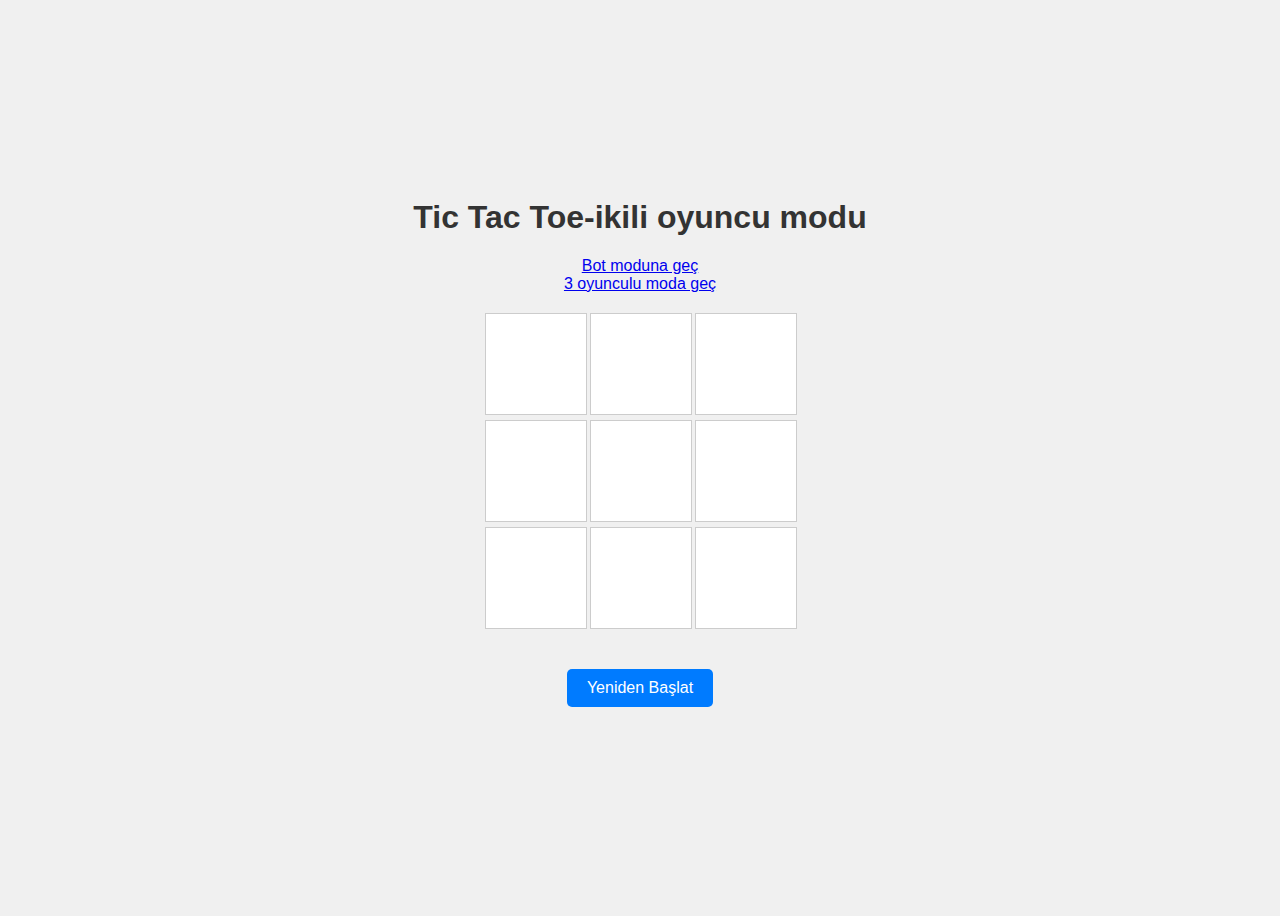
==== commit 6c0ab593: "Update index.html" ====
--- a/index.html
+++ b/index.html
@@ -11,7 +11,7 @@
   <h1>Tic Tac Toe-ikili oyuncu modu</h1>
   <a href="index2.html">Bot moduna geç</a>
   <a href="index3.html"> 3 oyunculu moda geç</a>
-  <a href="client.html">Online mod</a>
+  
   
   <div id="board" class="board">
     <div class="cell" onclick="handleClick(0)"></div>
@@ -29,4 +29,4 @@
 </div>
 <script src="script.js"></script>
 </body>
-</html>+</html>
